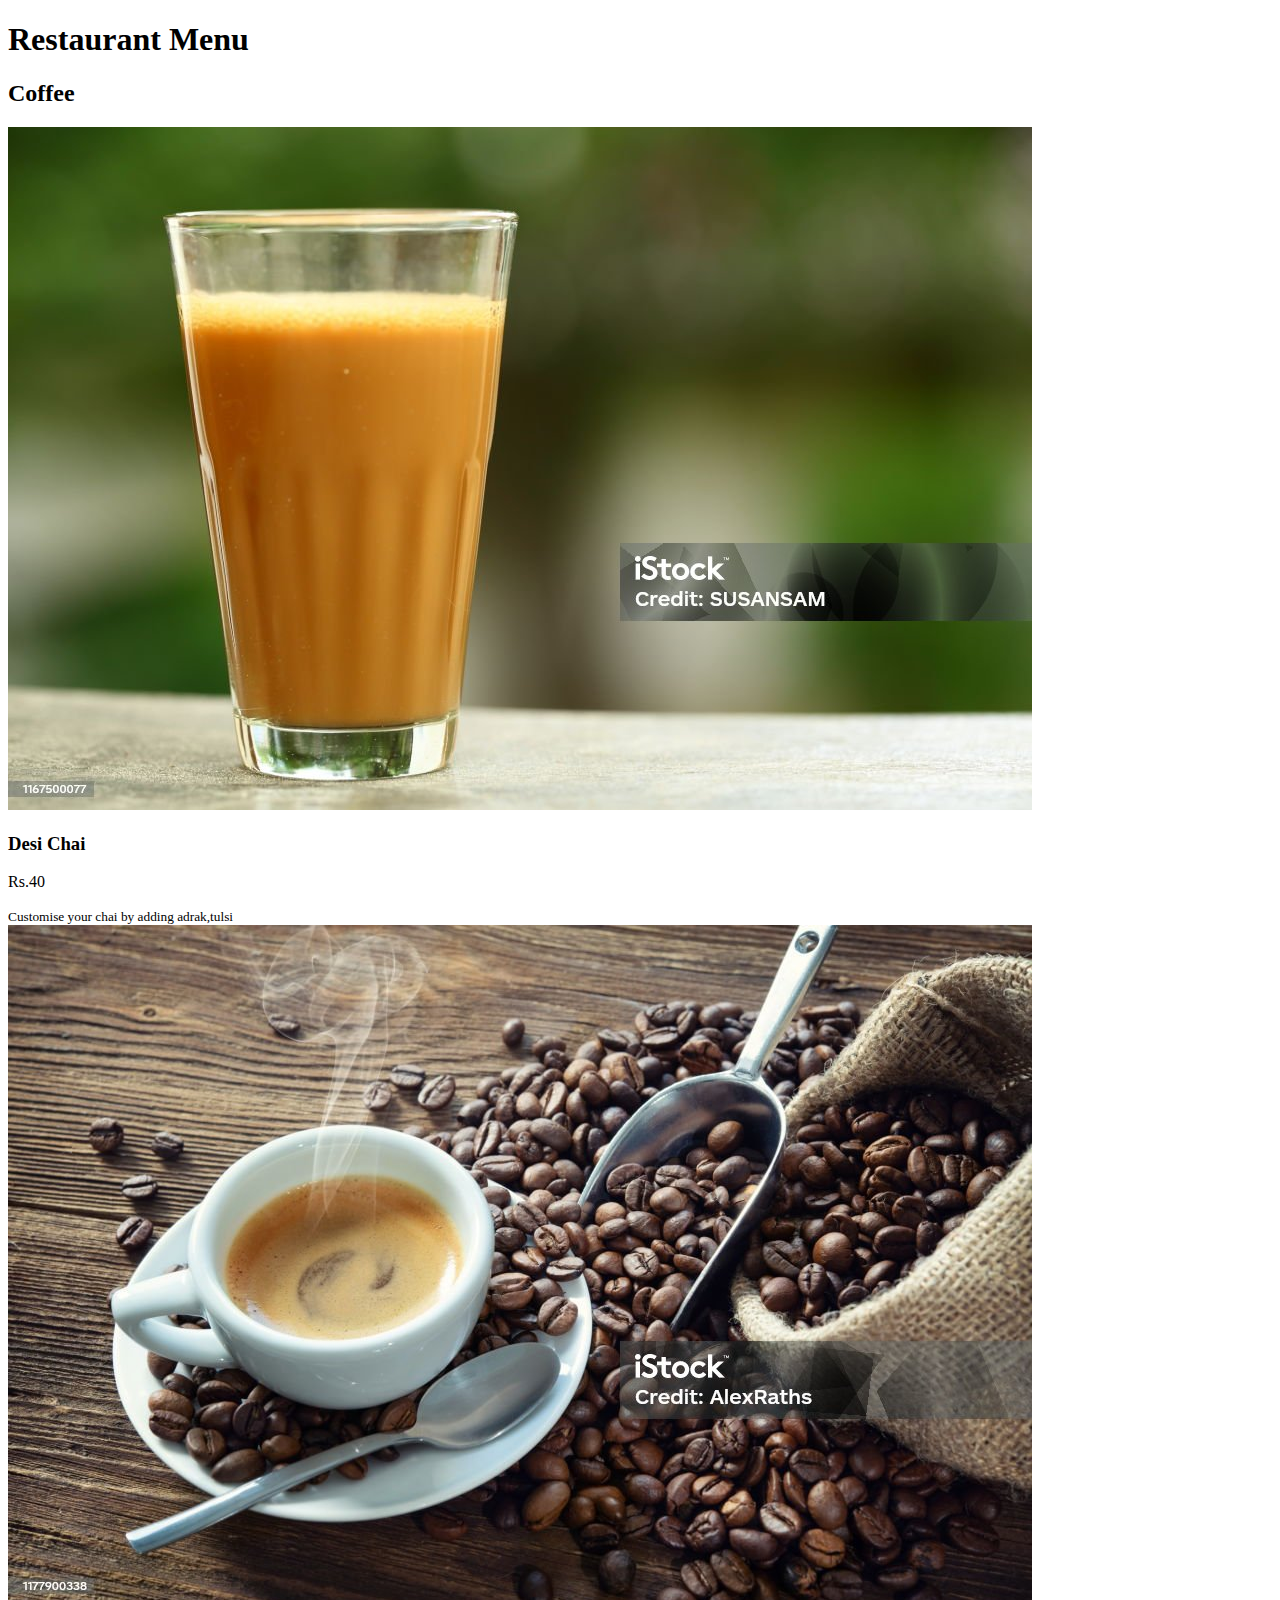
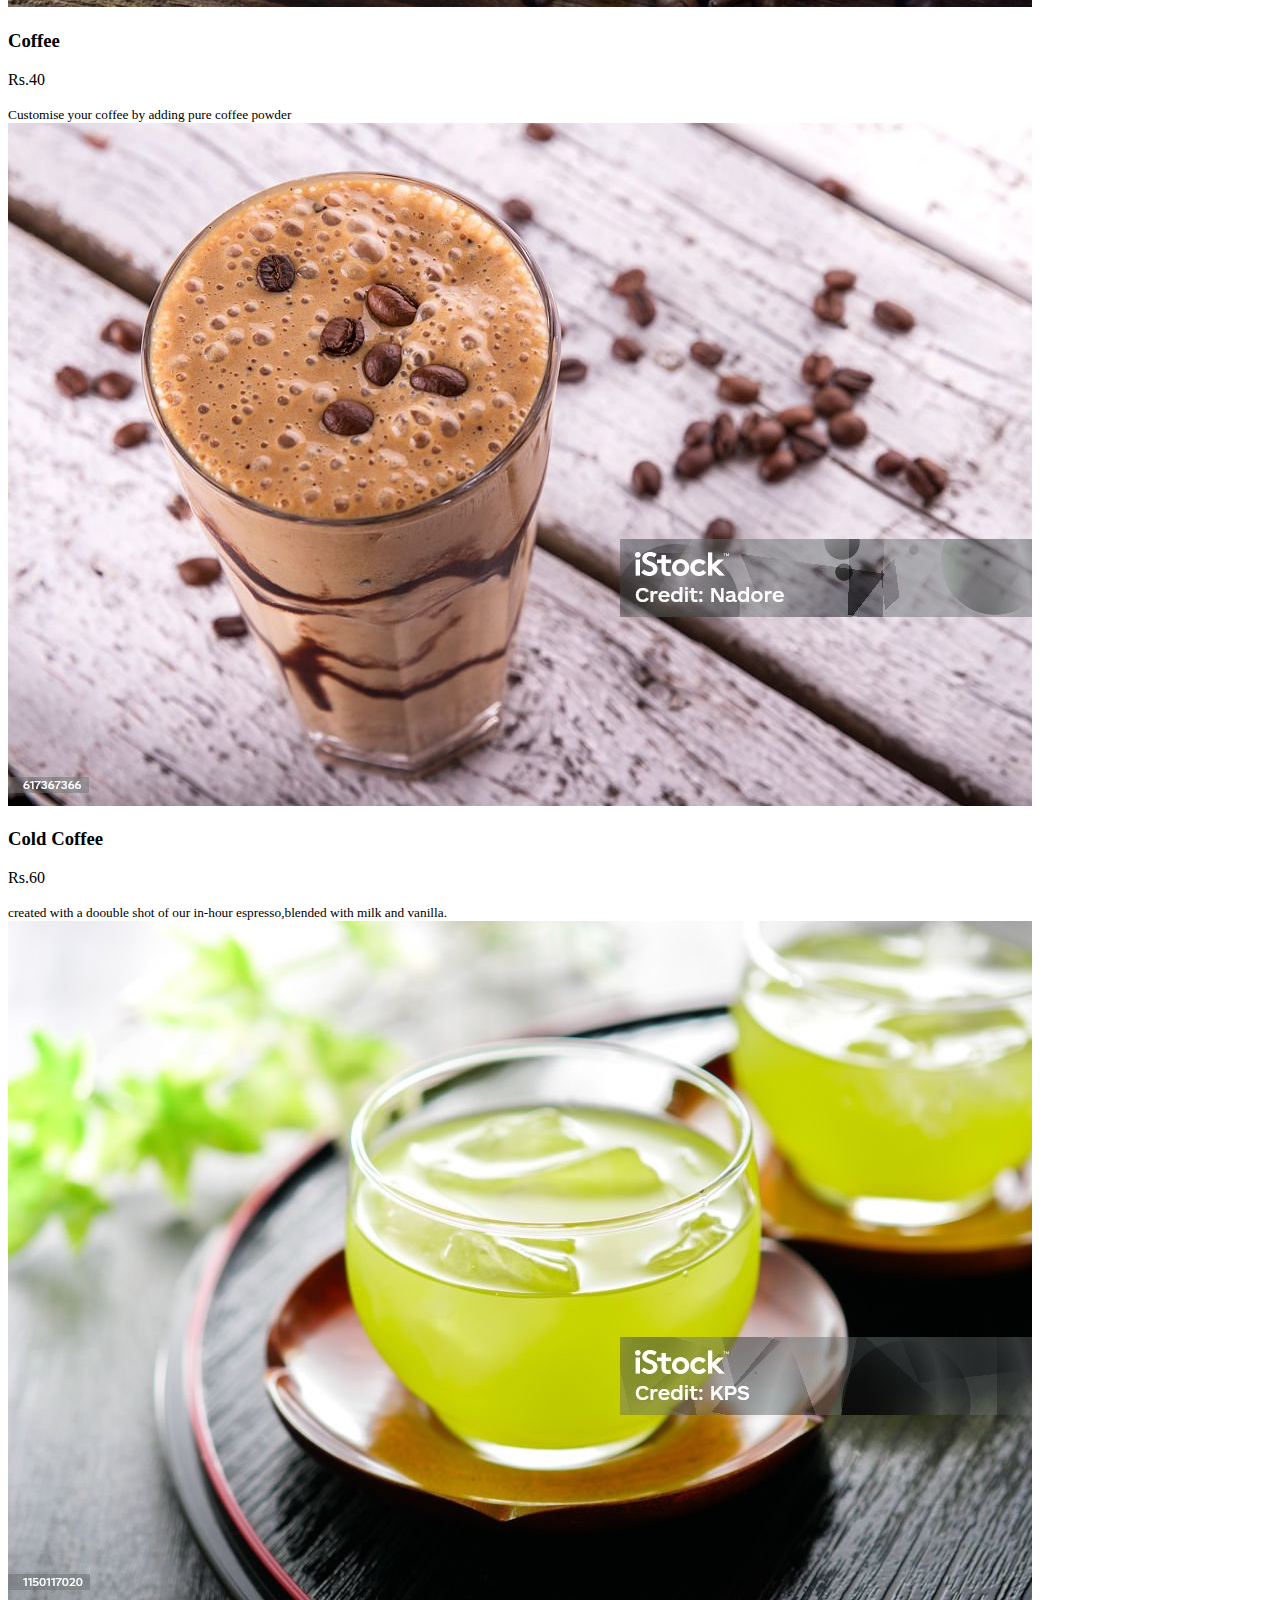
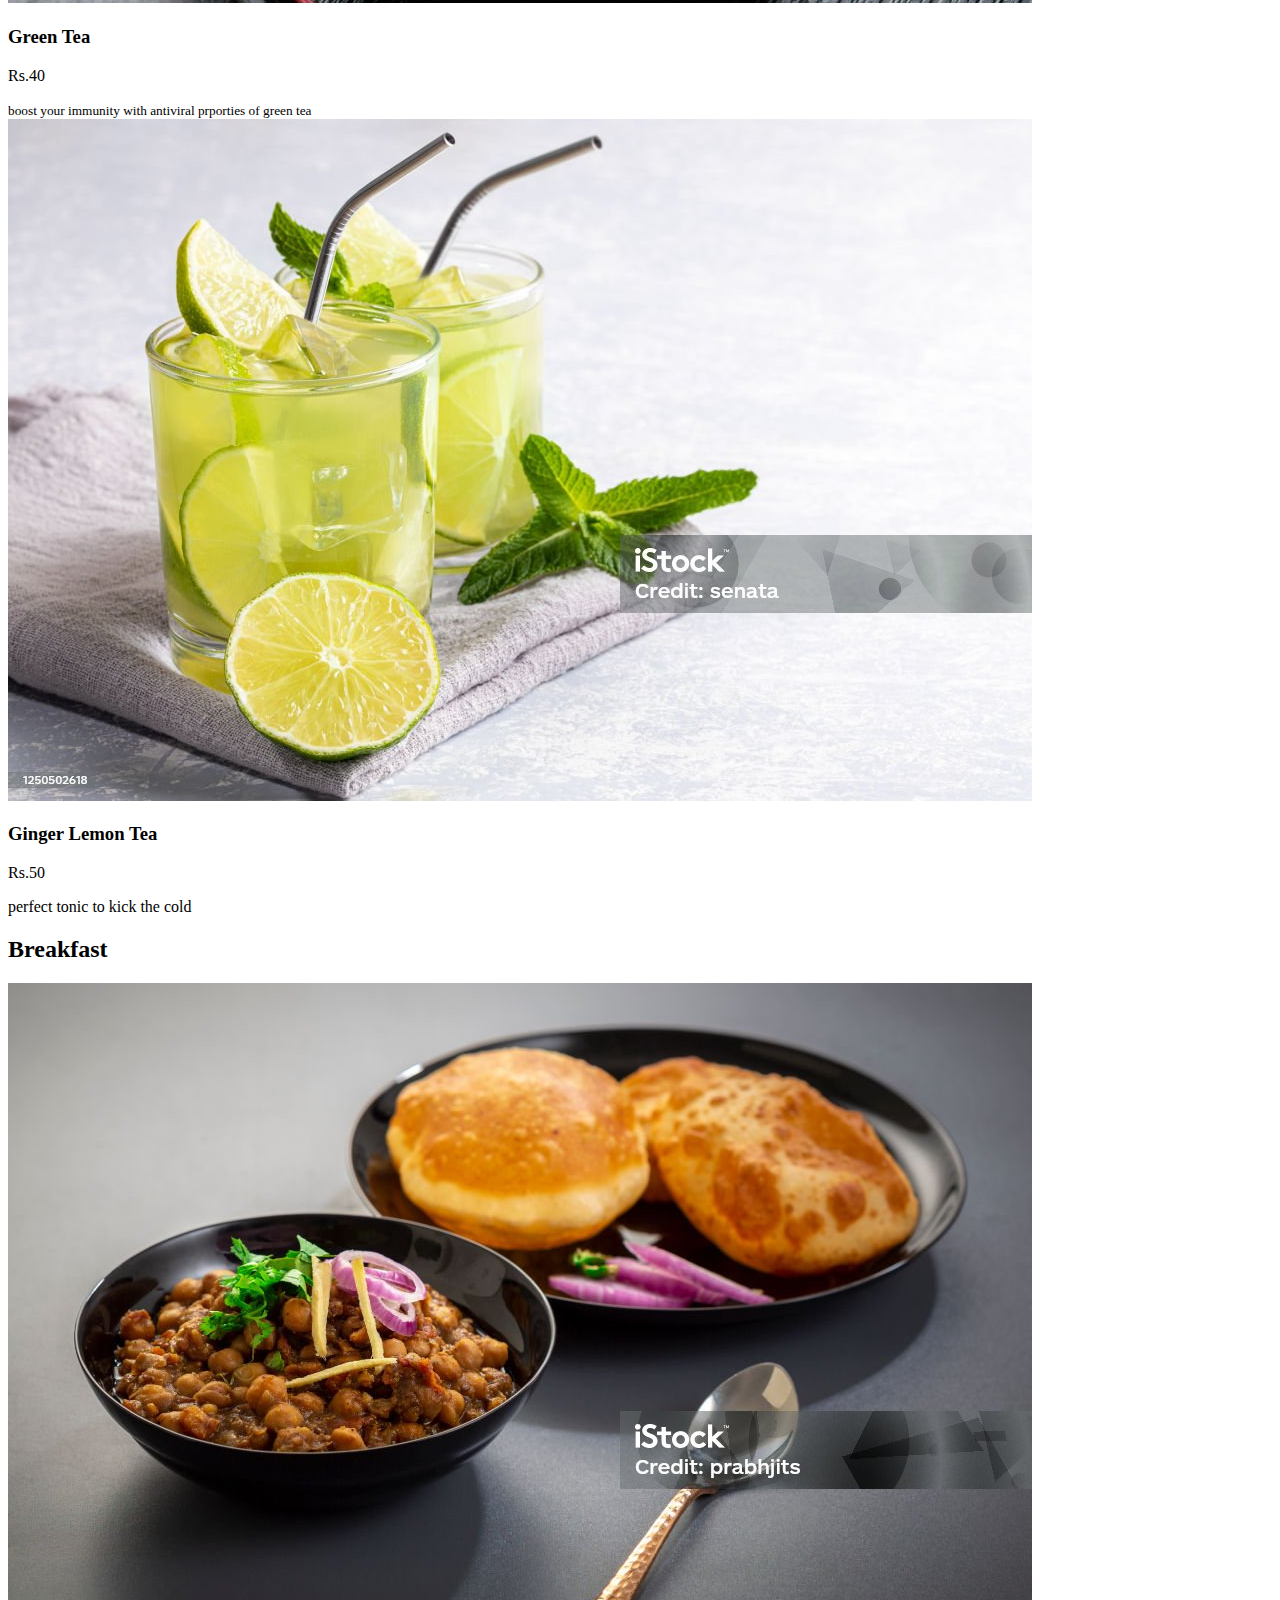
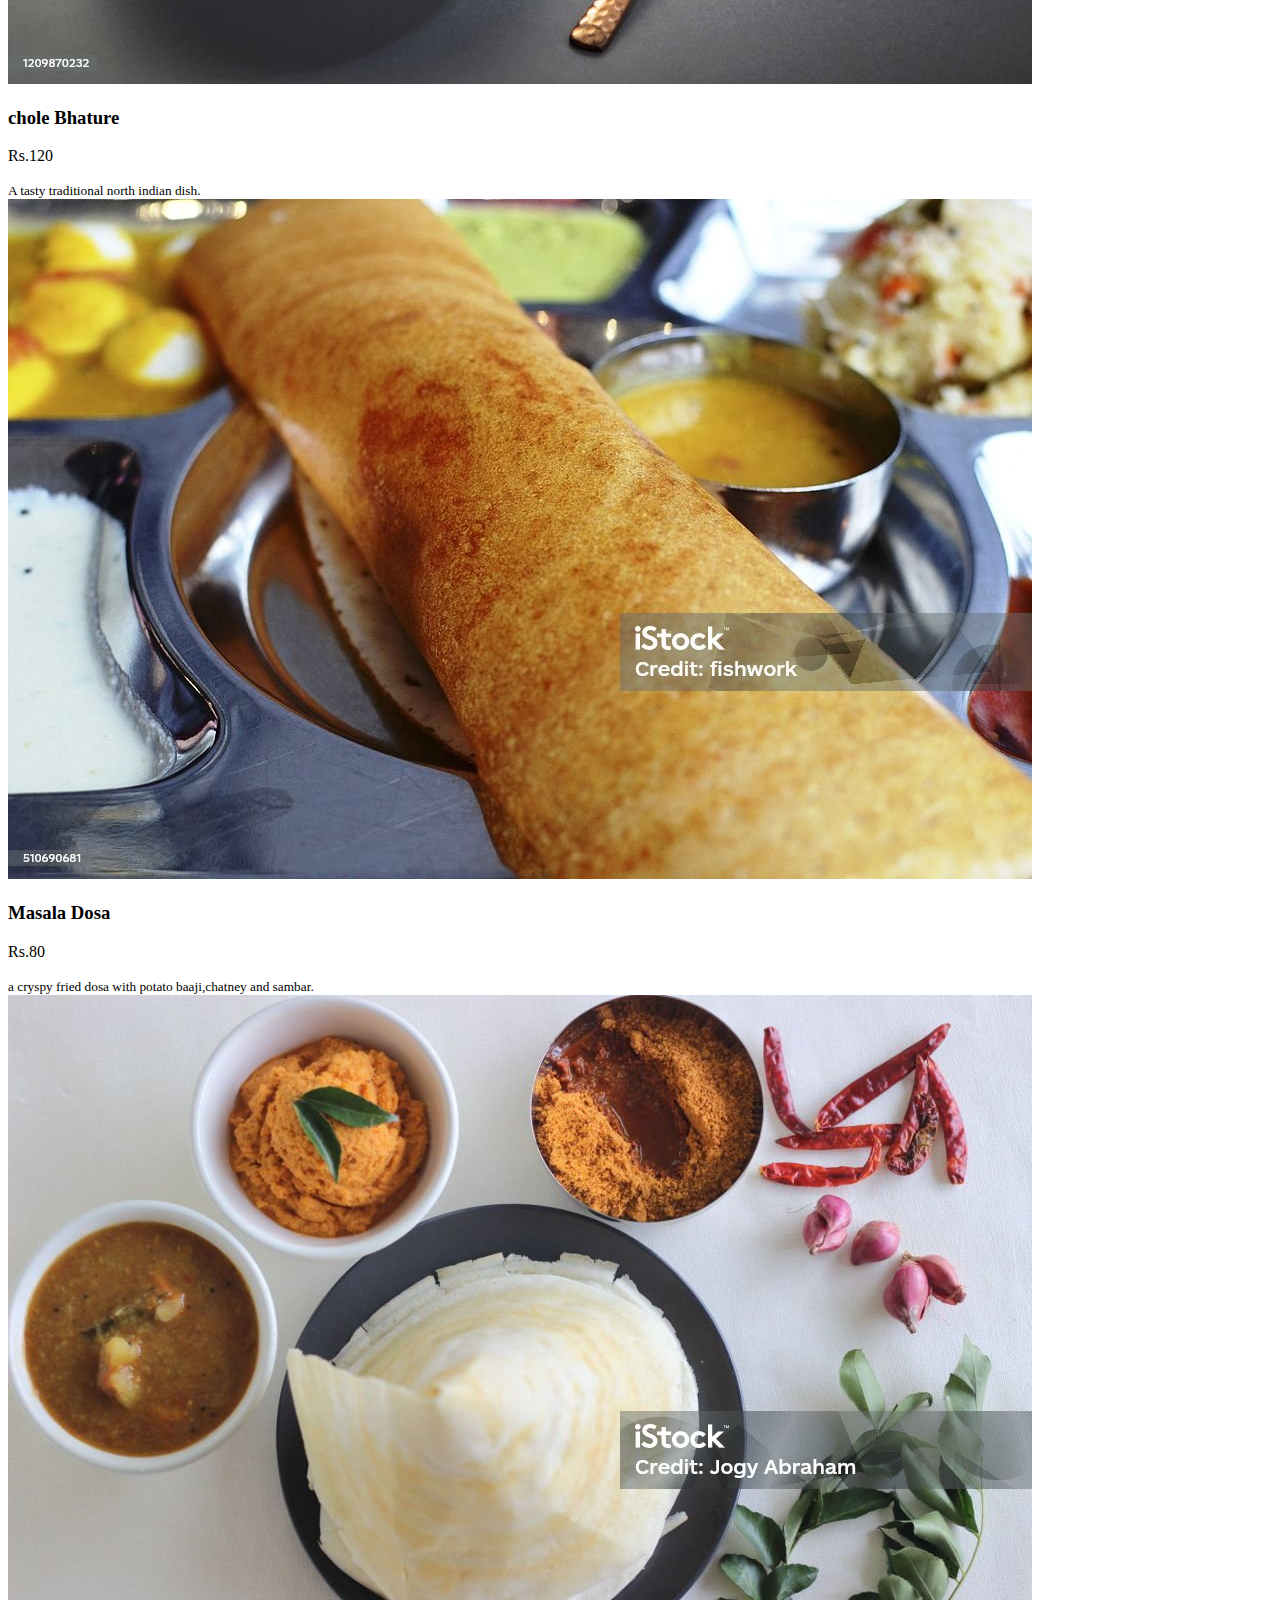
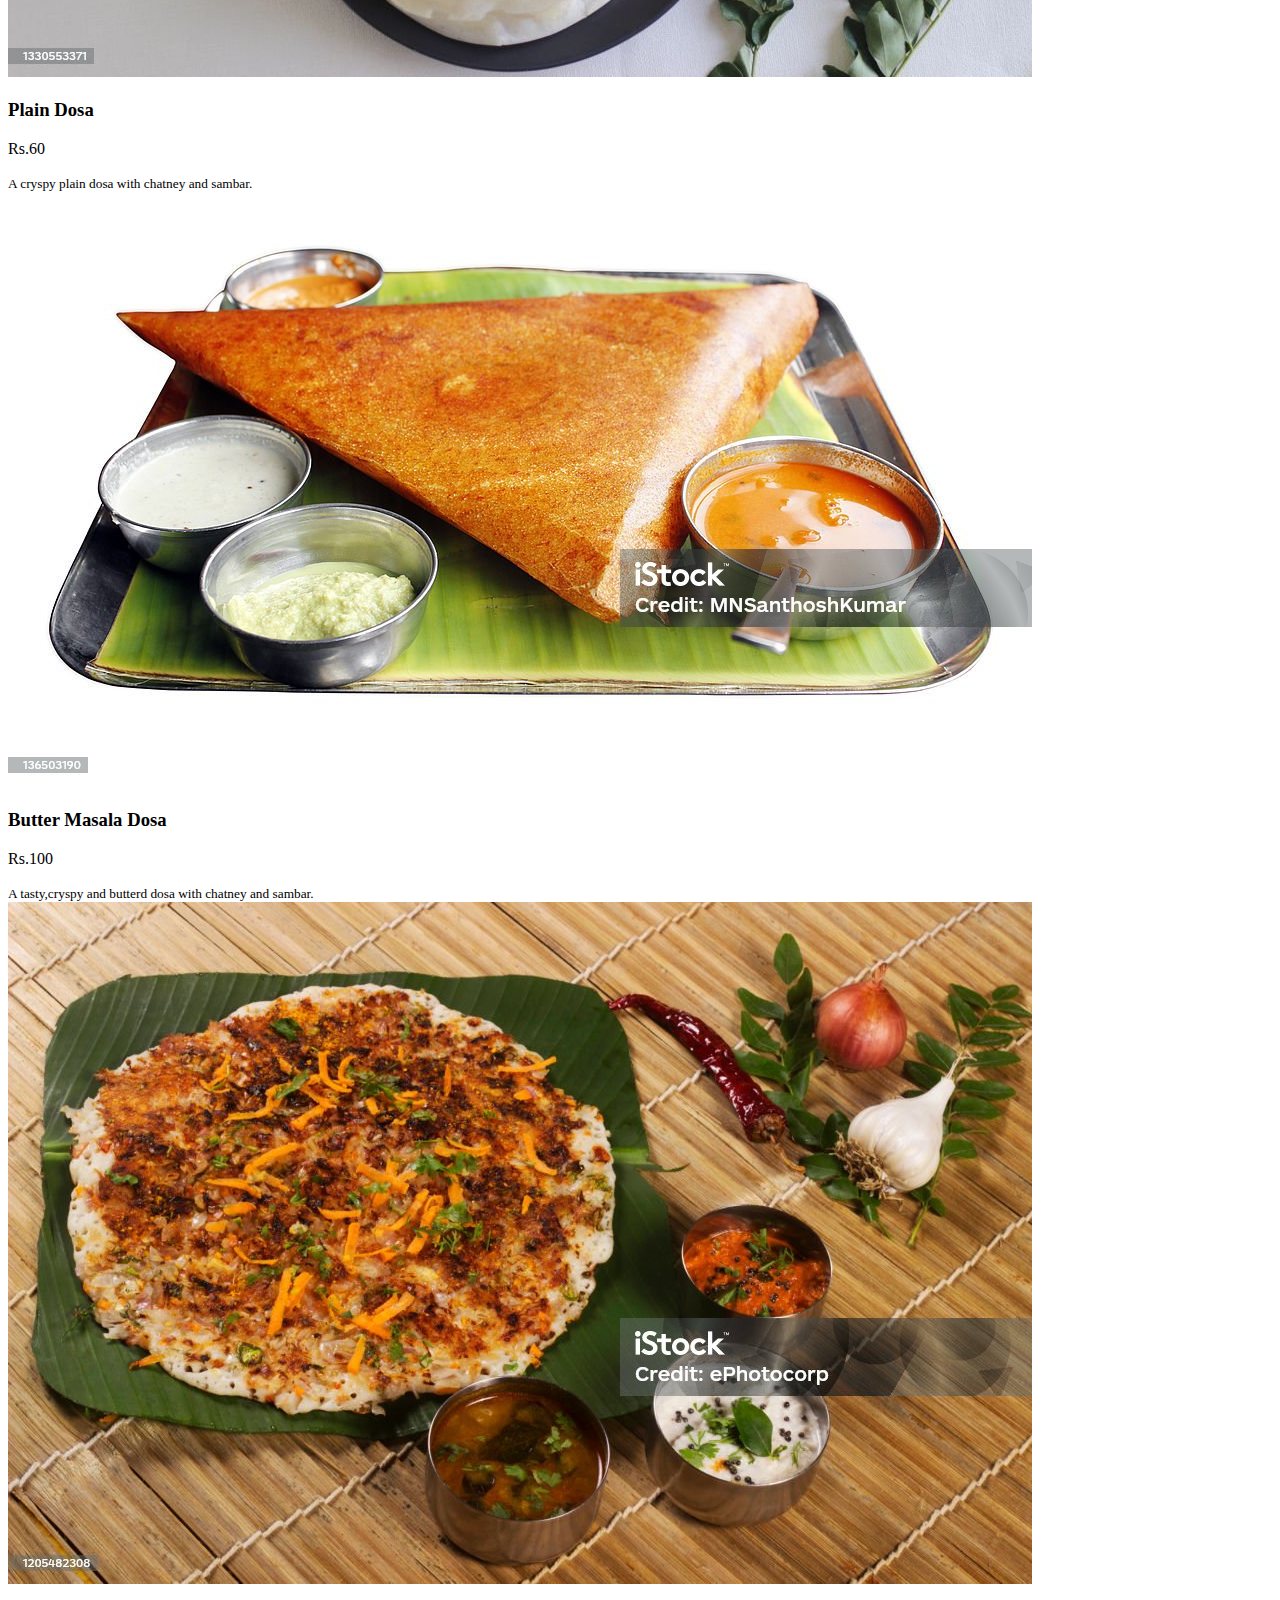
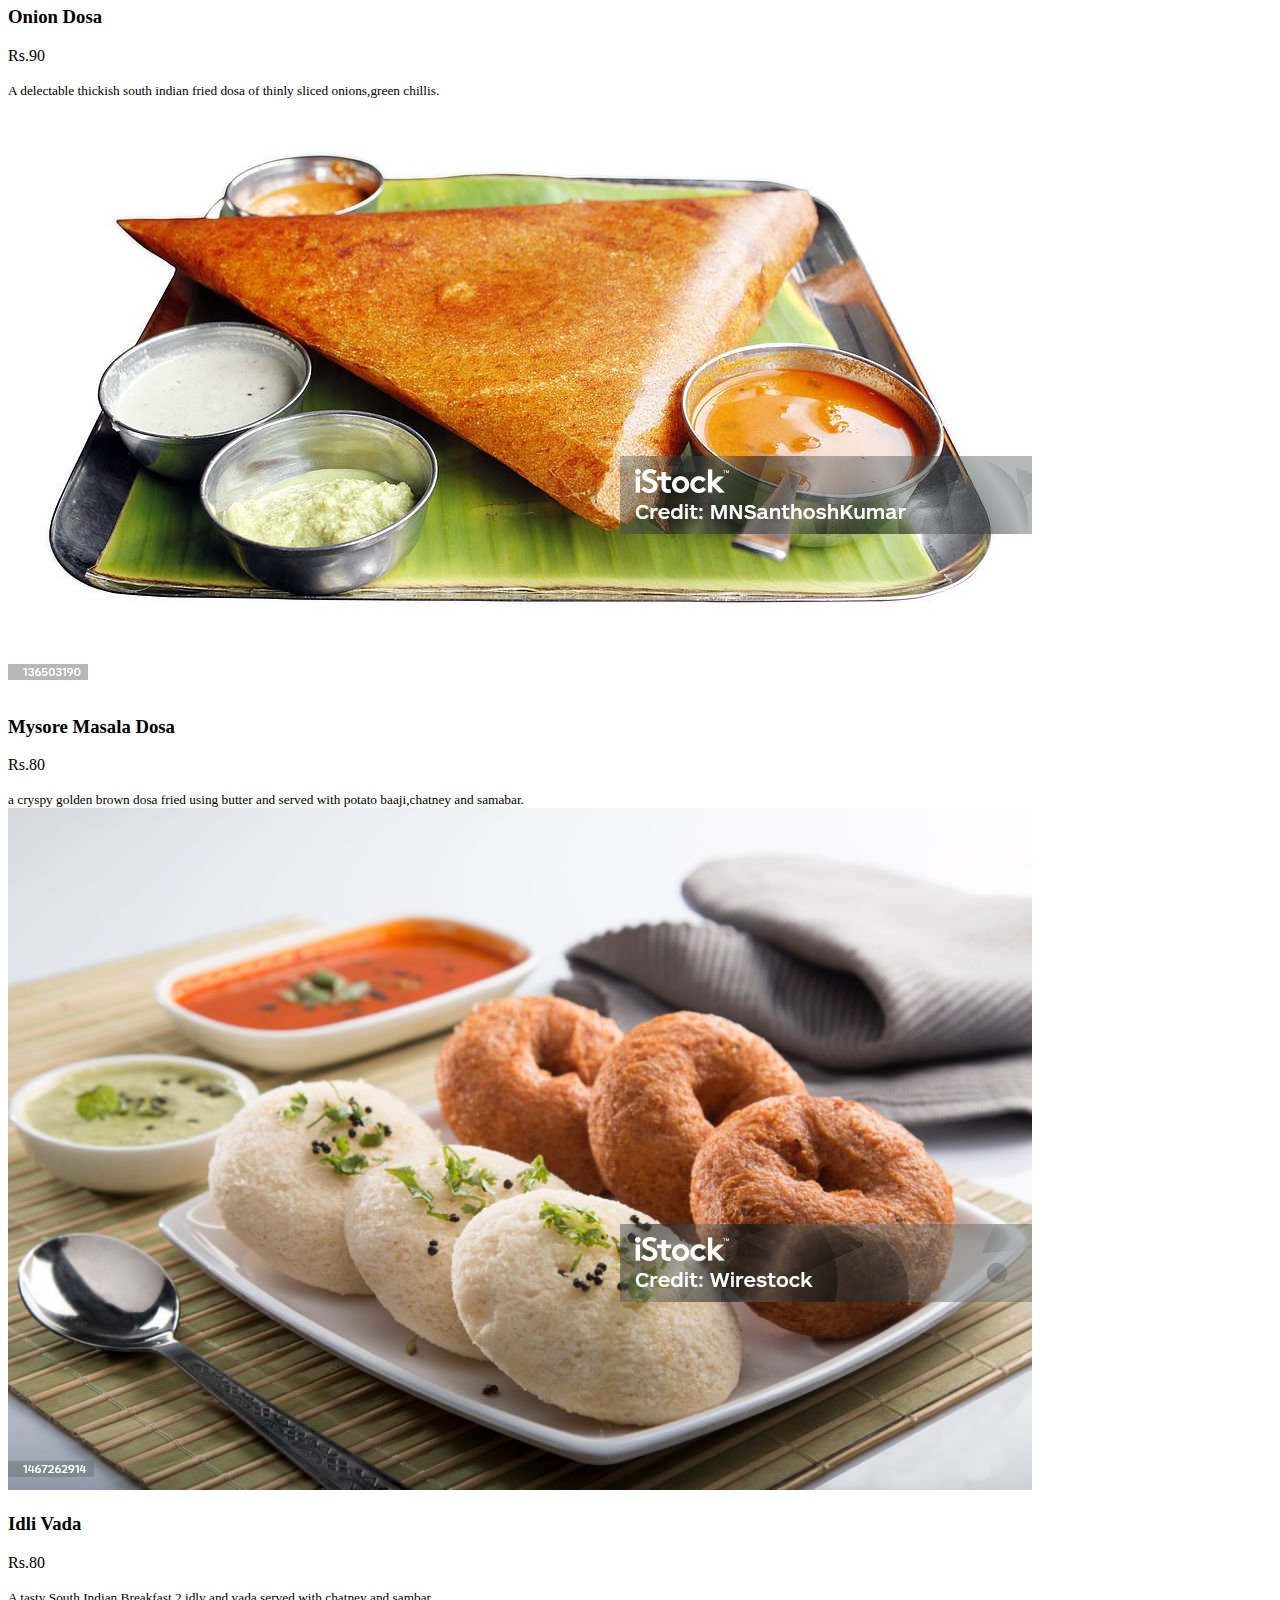
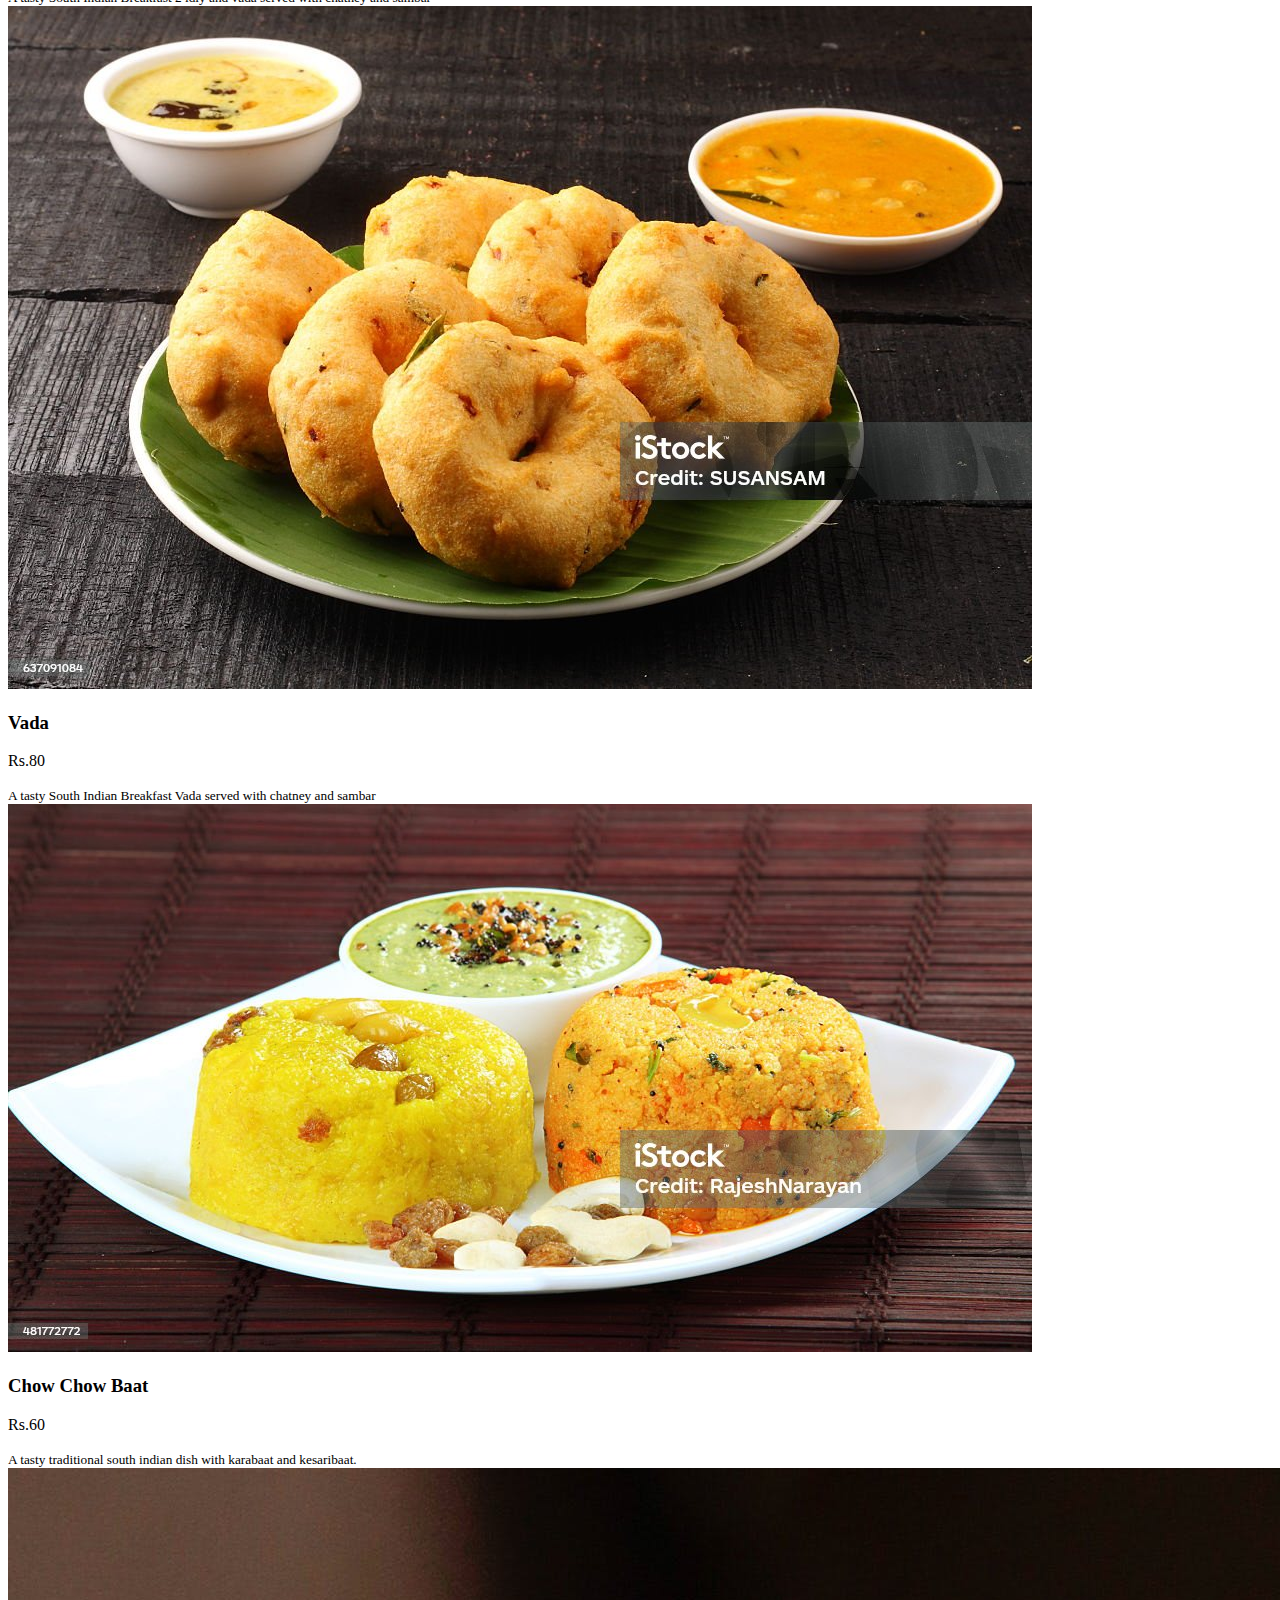
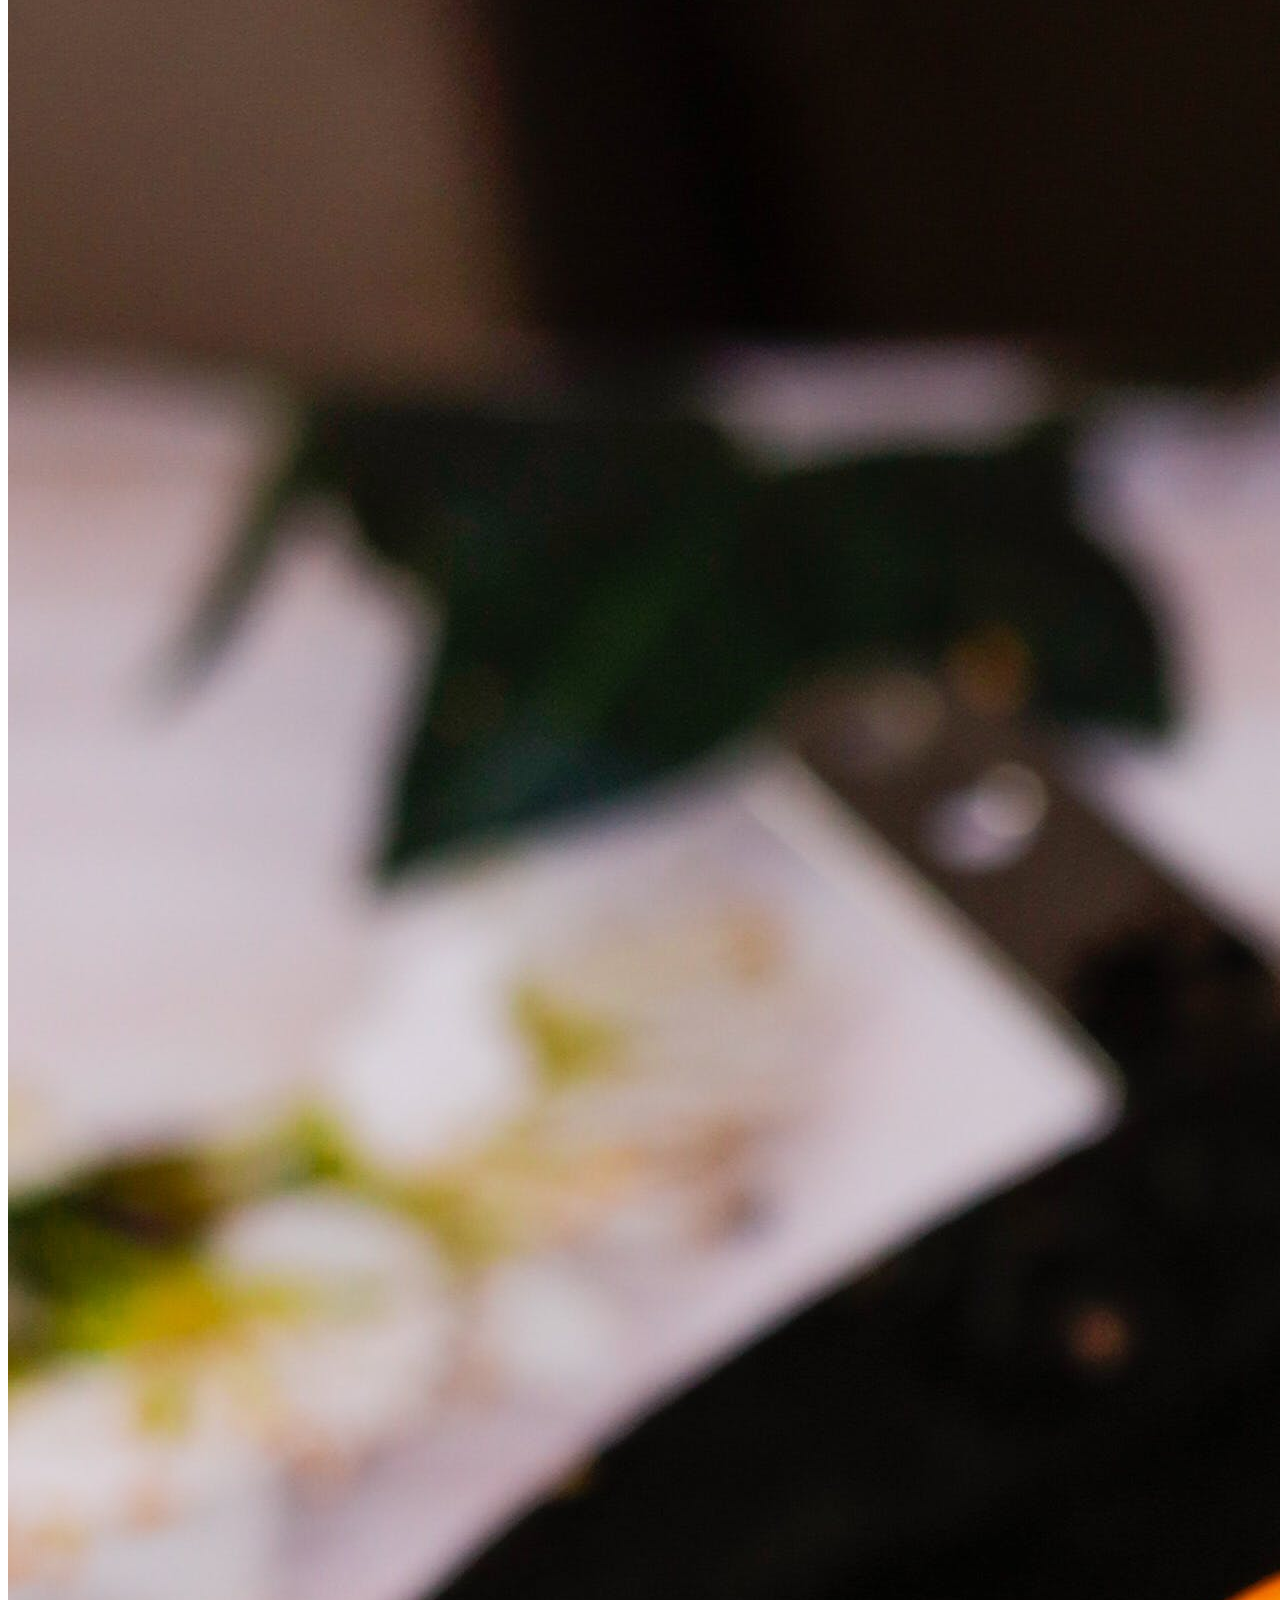
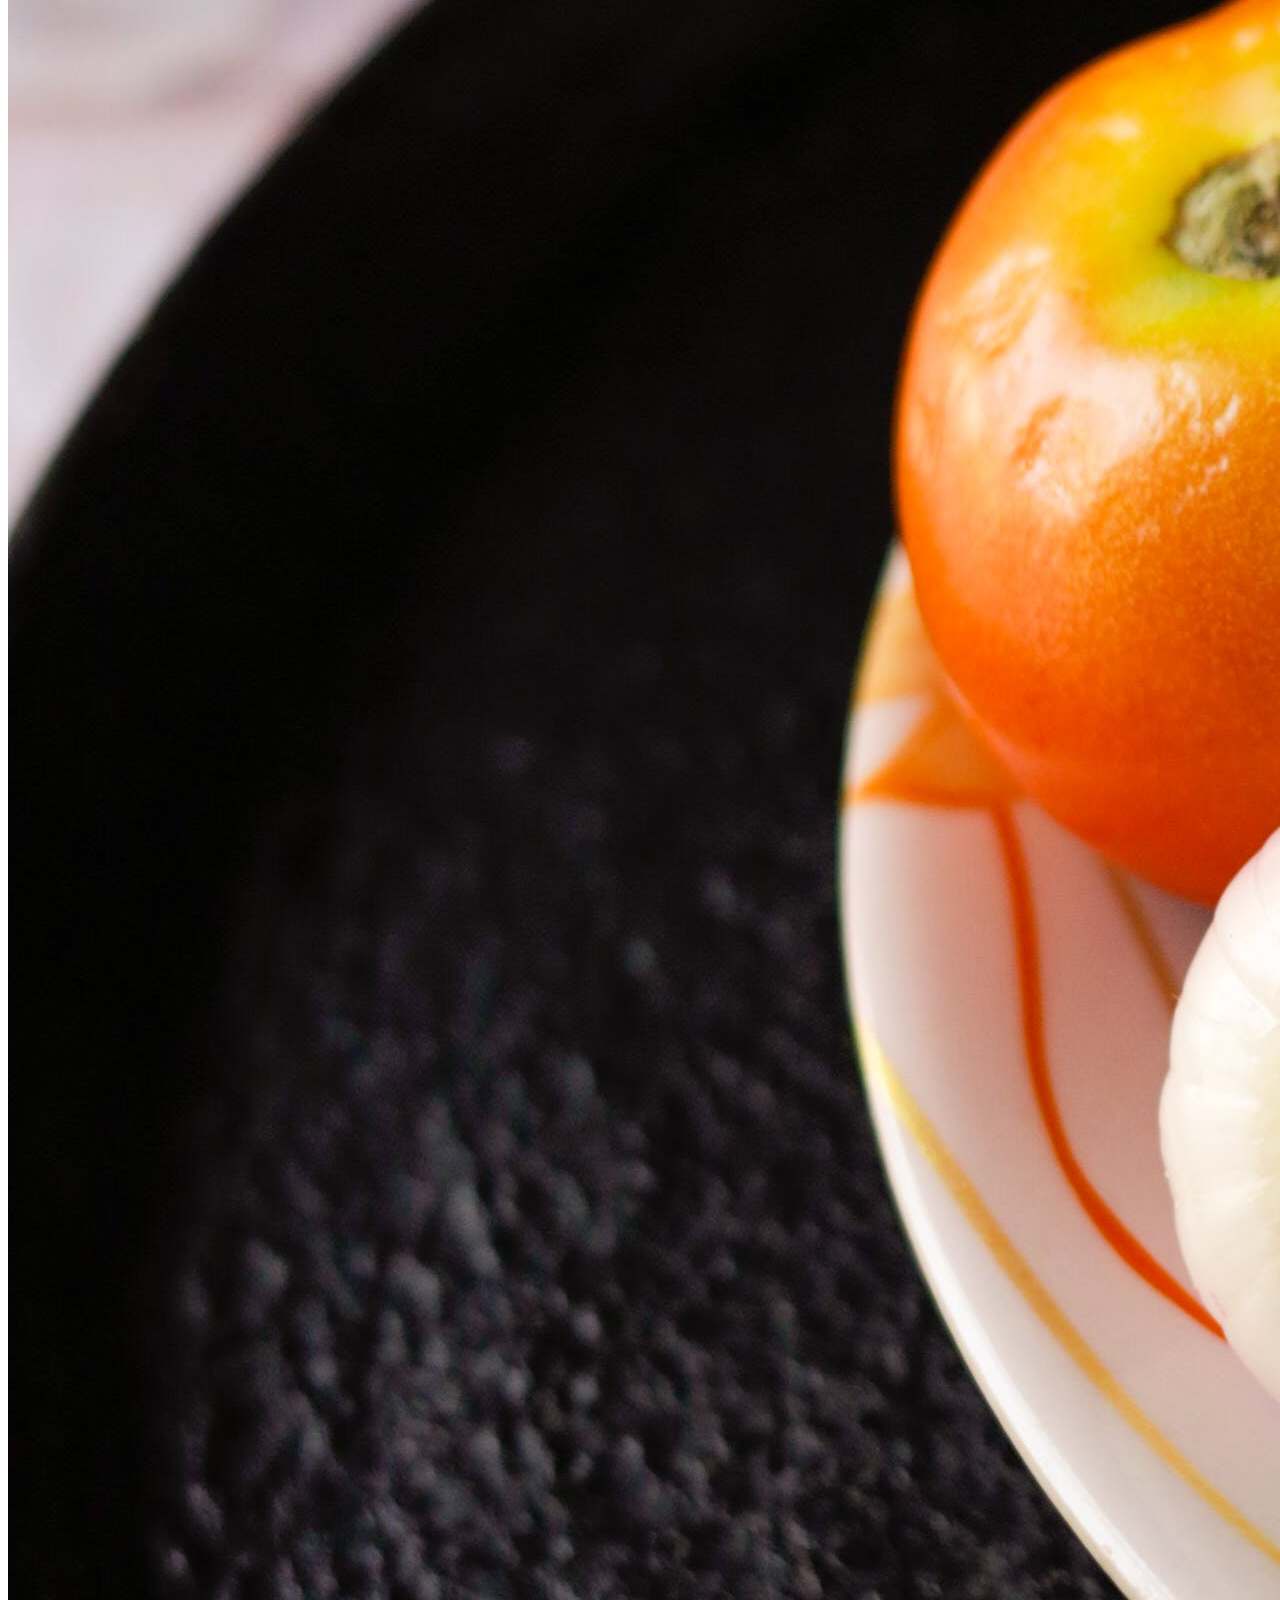
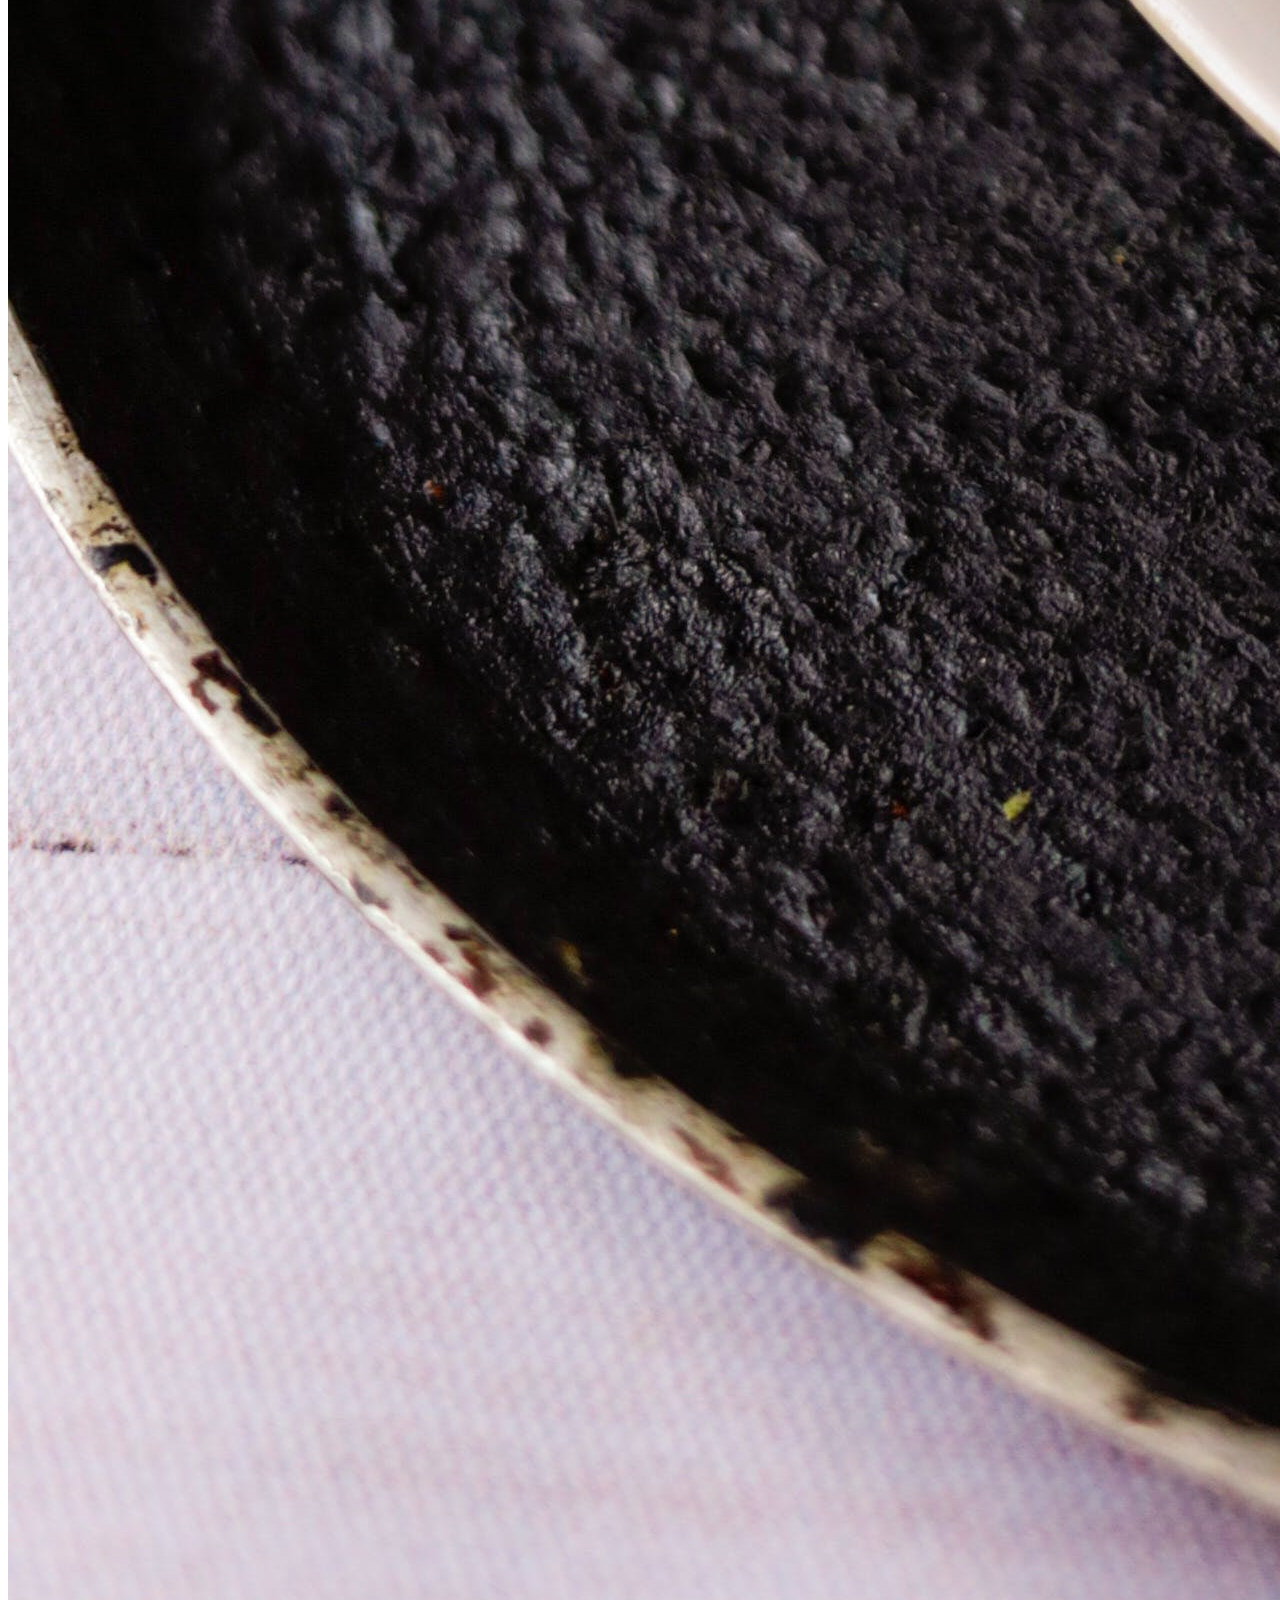
==== menu.html @ 0d607629 "pushing html projects" ====
<!DOCTYPE html>
<html lang="en">
<head>
    <meta charset="UTF-8">
    <meta name="viewport" content="width=device-width, initial-scale=1.0">
    <title>Restaurant Menu</title>
    <link rel="stylesheet" href="C:\Users\Dell\Desktop\HtmlCssProjects\menu.css">
</head>
<body>

    <header>
        <h1>Restaurant Menu</h1>
    </header>

    <section>
        <h2>Coffee</h2>
        <div class="menu-item">
            <img src="tea.jpg" alt="tea">
            <div>
                <h3>Desi Chai</h3>
                <p>Rs.40</p>
                <small>Customise your chai by adding adrak,tulsi</small>
            </div>
        </div>
        <div class="menu-item">
            <img src="coffee.jpg" alt="coffee">
            <div>
                <h3>Coffee</h3>
                <p>Rs.40</p>
                <small>Customise your coffee by adding pure coffee powder</small>
            </div>
        </div>
        <div class="menu-item">
            <img src="coldcoffee.jpg" alt="cold coffee">
            <div>
                <h3>Cold Coffee</h3>
                <p>Rs.60</p>
                <small>created with a doouble shot of our in-hour espresso,blended with milk and vanilla.</small>
            </div>
        </div>
        <div class="menu-item">
            <img src="greentea.jpg" alt="green tea">
            <div>
                <h3>Green Tea</h3>
                <p>Rs.40</p>
                <small>boost your immunity with antiviral prporties of green tea</small>
            </div>
        </div>
        <div class="menu-item">
            <img src="lemontea.jpg" alt="lemon tea">
            <div>
                <h3>Ginger Lemon Tea</h3>
                <p>Rs.50</p>
                <p>perfect tonic to kick the cold</p>
            </div>
        </div>
       
    </section>

    <section>
        <h2>Breakfast</h2>
        <div class="menu-item">
            <img src="choleBature.jpg" alt="cholebature">
            <div>
                <h3>chole Bhature</h3>
                <p>Rs.120</p>
                <small>A tasty traditional north indian dish.</small>
            </div>
        </div>
        <div class="menu-item">
            <img src="masalaDosa.jpg" alt="masala dosa">
            <div>
                <h3>Masala Dosa</h3>
                <p>Rs.80</p>
                <small>a cryspy fried dosa with potato baaji,chatney and sambar.</small>
            </div>
        </div>
        <div class="menu-item">
            <img src="plaindosa.jpg" alt="plain dosa">
            <div>
                <h3>Plain Dosa</h3>
                <p>Rs.60</p>
                <small>A cryspy plain dosa with chatney and sambar.</small>
            </div>
        </div>
        <div class="menu-item">
            <img src="buttterMasala.jpg" alt="butter masala dosa">
            <div>
                <h3>Butter Masala Dosa</h3>
                <p>Rs.100</p>
                <small>A tasty,cryspy  and butterd dosa with chatney and sambar.</small>
            </div>
        </div>
        <div class="menu-item">
            <img src="OnionDosa.jpg" alt="onion dosa">
            <div>
                <h3>Onion Dosa</h3>
                <p>Rs.90</p>
                <small>A delectable thickish south indian fried dosa of thinly sliced onions,green chillis.</small>
            </div>
        </div>
        <div class="menu-item">
            <img src="dosa.jpg" alt="mysore masala dosa">
            <div>
                <h3>Mysore Masala Dosa</h3>
                <p>Rs.80</p>
                <small>a cryspy golden brown dosa fried using butter and served with potato baaji,chatney and samabar.</small>
            </div>
        </div>
        <div class="menu-item">
            <img src="idlivada.jpg" alt="idli Vada">
            <div>
                <h3>Idli Vada</h3>
                <p>Rs.80</p>
                <small>A tasty South Indian Breakfast 2 idly and vada served with chatney and sambar</small>
            </div>
        </div>
        <div class="menu-item">
            <img src="vada.jpg" alt="Vada">
            <div>
                <h3>Vada</h3>
                <p>Rs.80</p>
                <small>A tasty South Indian Breakfast Vada served with chatney and sambar</small>
            </div>
        </div>
        <div class="menu-item">
            <img src="chowChowBaat.jpg" alt="chow chow baat">
            <div>
                <h3>Chow Chow Baat</h3>
                <p>Rs.60</p>
                <small>A tasty traditional  south indian dish with karabaat and kesaribaat.</small>
            </div>
        </div>
        <div class="menu-item">
            <img src="poha.jpg" alt="poha">
            <div>
                <h3>Poha(Avalakki)</h3>
                <p>Rs.60</p>
                <small>A tasty traditional  south indian dish Poha.</small>
            </div>
        </div>
    </section>
    <section>
        <h2>Snacks</h2>
        <div class="menu-item">
            <img src="gobi.jpg" alt="gobi">
            <div>
                <h3>Gobi manchoori</h3>
                <p>Rs.120</p>
                <small>Florets of cauliflower wak tossed in a spicy manchoorian sauce.</small>
            </div>
        </div>
        <div class="menu-item">
            <img src="burger.jpg" alt="burger">
            <div>
                <h3>veg Burger</h3>
                <p>Rs.125</p>
                <small>indian Burger crunchy potato and peas patty.</small>
            </div>
        </div>
        <div class="menu-item">
            <img src="butterToast.jpg" alt="butter toast">
            <div>
                <h3>Butter Toast</h3>
                <p>Rs.90</p>
                <small>a delitious indian food butter toast with green chatney</small>
            </div>
        </div>
        <div class="menu-item">
            <img src="frenchfries.jpg" alt="French Fries">
            <div>
                <h3>French Fries</h3>
                <p>Rs.120</p>
                <small>french fries with peri peri spices.</small>
            </div>
        </div>
        <div class="menu-item">
            <img src="pavBaji.jpg" alt="pav baji">
            <div>
                <h3>Pav Baji</h3>
                <p>Rs.140</p>
                <small>A popular indian street food cooked with spiced tomato gravy served with 2 soft bread pav.</small>
            </div>
        </div>
       
    </section>

    

</body>
</html>
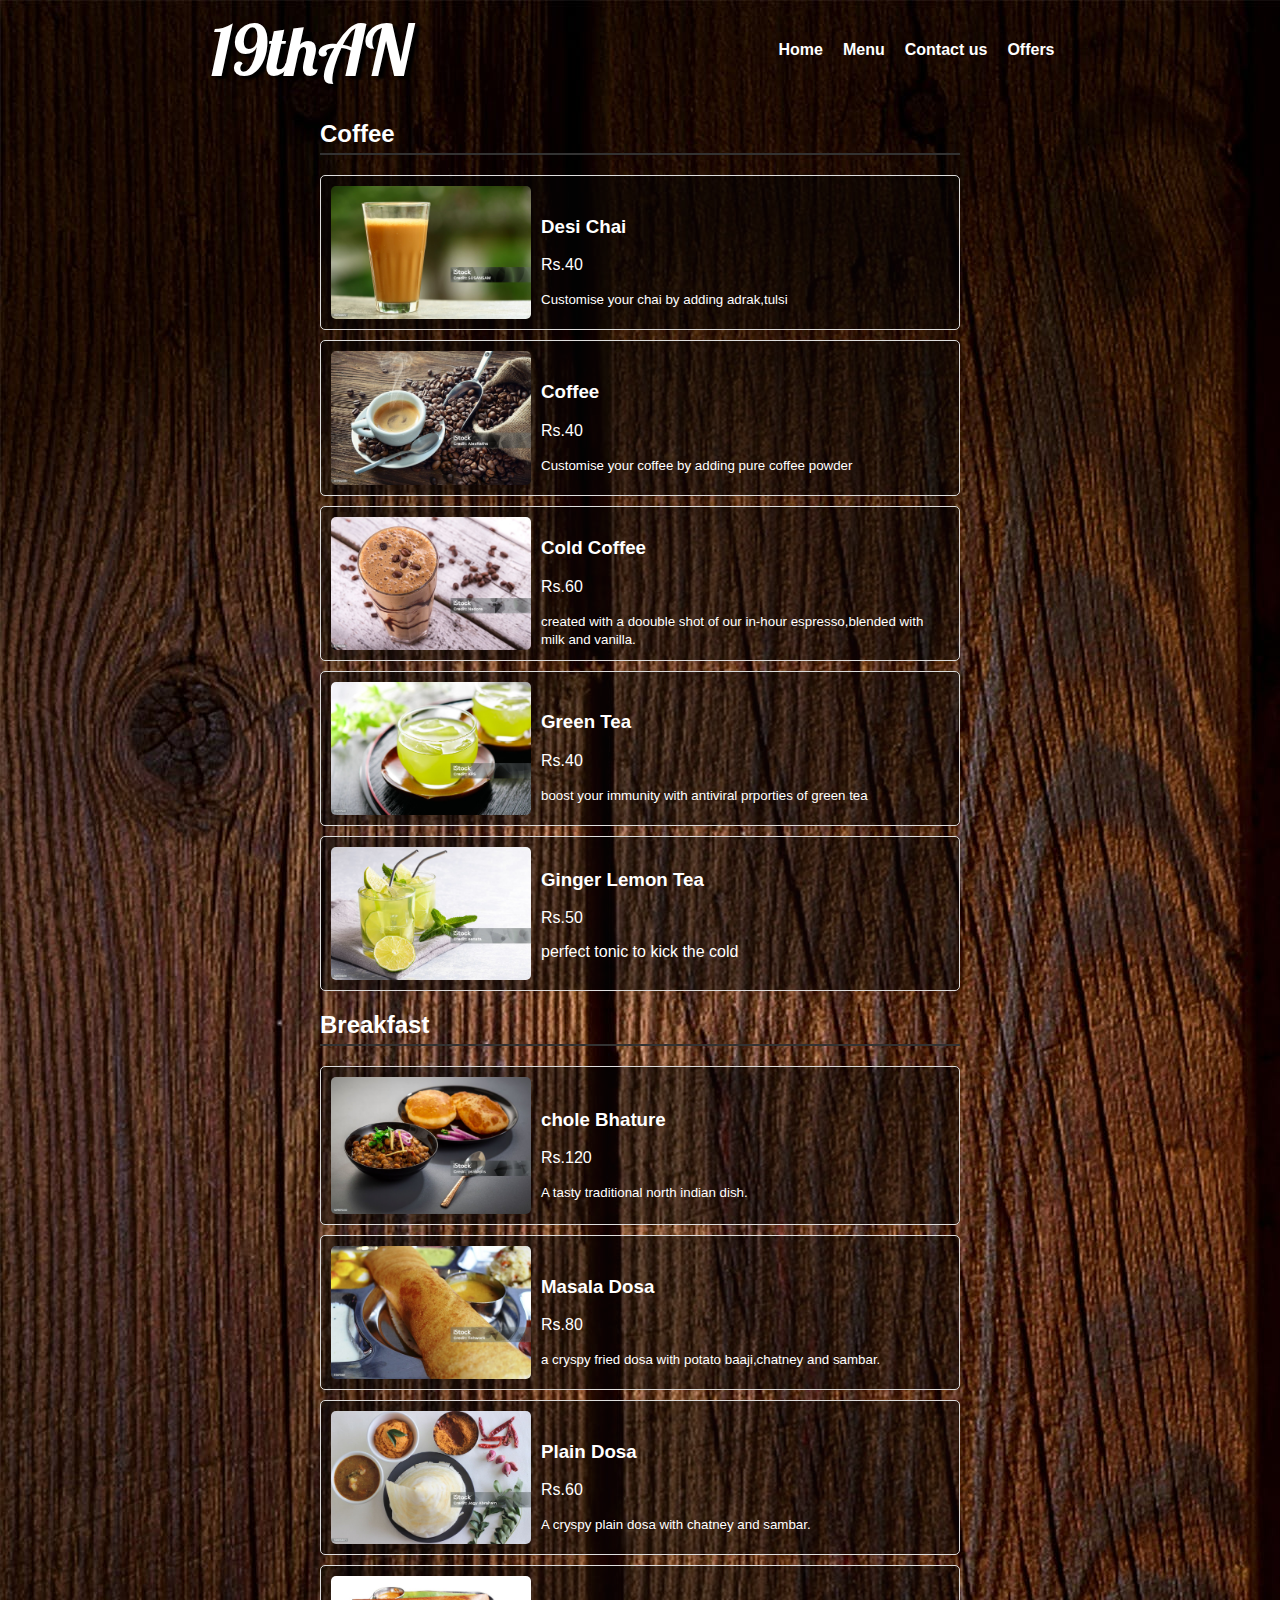
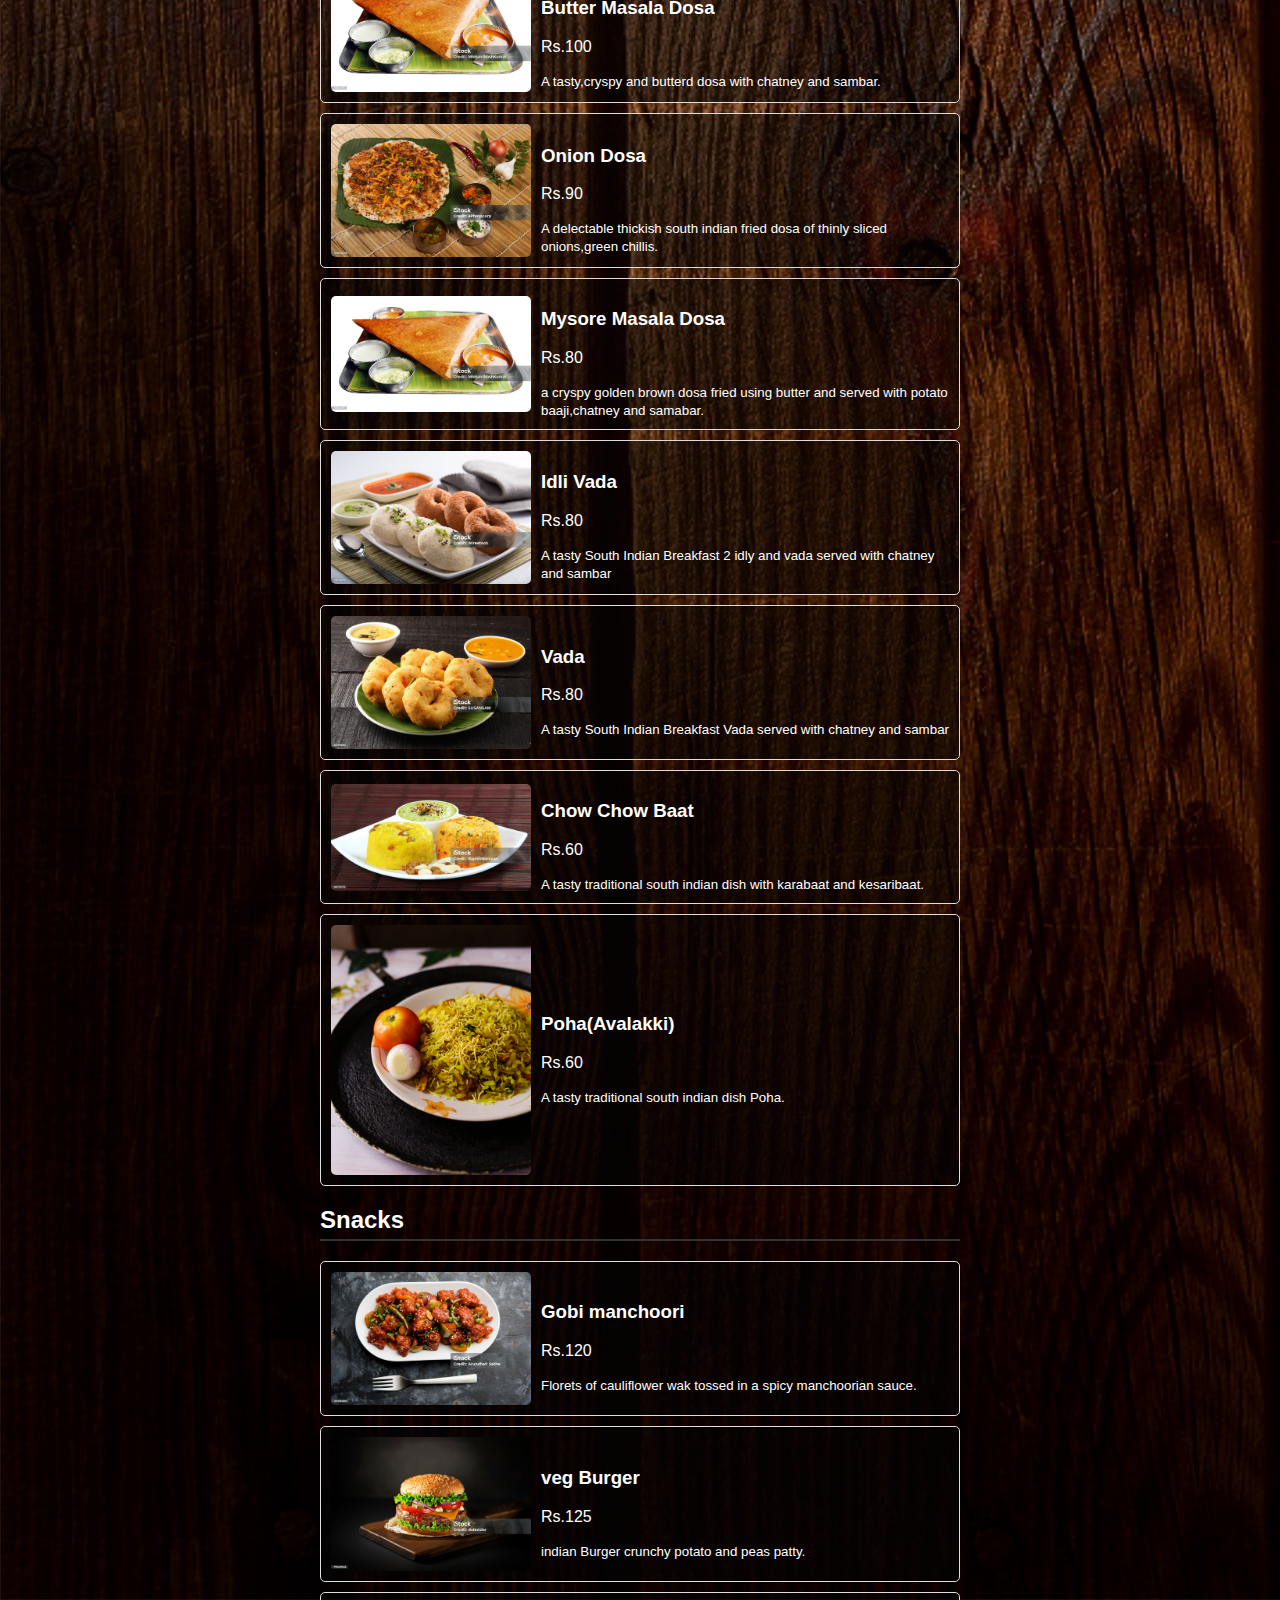
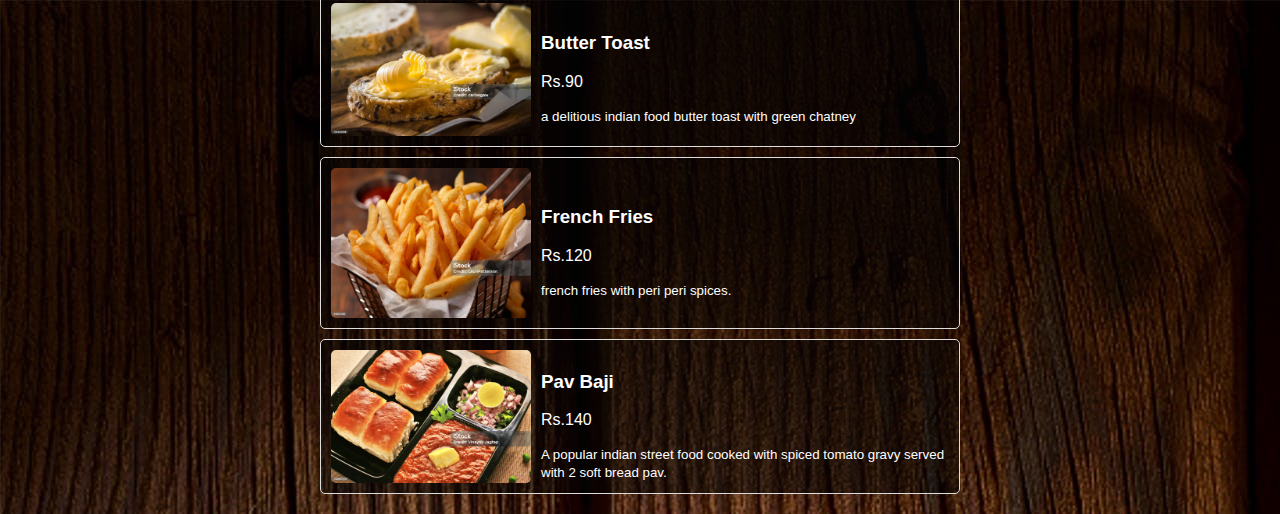
==== commit 62d56495: "changes have been made" ====
--- a/menu.html
+++ b/menu.html
@@ -4,12 +4,21 @@
     <meta charset="UTF-8">
     <meta name="viewport" content="width=device-width, initial-scale=1.0">
     <title>Restaurant Menu</title>
-    <link rel="stylesheet" href="C:\Users\Dell\Desktop\HtmlCssProjects\menu.css">
+    <link rel="stylesheet" href="menu.css">
+    <link href="https://fonts.googleapis.com/css2?family=Lobster&display=swap" rel="stylesheet">
 </head>
 <body>
 
     <header>
-        <h1>Restaurant Menu</h1>
+        <h1>19thAN</h1>
+        <nav>
+            <ul>
+                <li><a href="restorant.html">Home</a></li>
+                <li><a href="menu.html">Menu</a></li>
+                <li><a href="contact.html">Contact us</a></li>
+                <li><a href="offers.html">Offers</a></li>
+            </ul>
+        </nav>
     </header>
 
     <section>
--- a/menu.css
+++ b/menu.css
@@ -0,0 +1,87 @@
+
+body {
+    font-family: 'Arial', sans-serif;
+    margin: 0;
+    padding: 0;
+    background-image: url("background.jpg");
+}
+
+header {
+    color:rgb(245, 240, 240);
+    padding: 30px;
+    text-align: center;
+    position:relative;
+    height:40px;
+    display:flex;
+    justify-content:space-around;
+    align-items:center;
+    
+}
+
+header h1{
+    line-height:2px;
+    font-family: 'Lobster', sans-serif;
+    font-weight:400;
+    color:white;
+    font-size:70px;
+    text-shadow: 5px 3px 3px black;
+}
+
+nav ul {
+    list-style: none;
+    padding: 0;
+    display:flex;
+    justify-content: space-around;
+    
+}
+
+nav ul li {
+    display: inline;
+    margin-right: 10px;
+      
+}
+
+nav a {
+    text-decoration: none;
+    color: #fff;
+    font-weight: bold;
+    padding:5px;
+    border-radius:8%;
+}
+
+nav a:hover{
+    border:1px solid rgb(8, 8, 8);
+    padding:5px;
+    border-radius:8%;
+    background-color: #f7f2f2;
+    color:black;
+}
+section {
+    margin: 20px auto;
+    width:50%;
+}
+
+h2 {
+    color:white;
+    border-bottom: 2px solid #333;
+    padding-bottom: 5px;
+}
+
+.menu-item {
+    display: flex;
+    justify-content:left;
+    align-items: center;
+    margin-bottom: 10px;
+    border: 1px solid #ddd;
+    padding: 10px;
+    color:white;
+    background-color:rgba(3, 3, 3, 0.5);
+    border-radius: 5px;
+}
+
+.menu-item img {
+    width: 200px;
+    margin-right: 10px;
+    border-radius: 5px;
+    float:right;
+}
